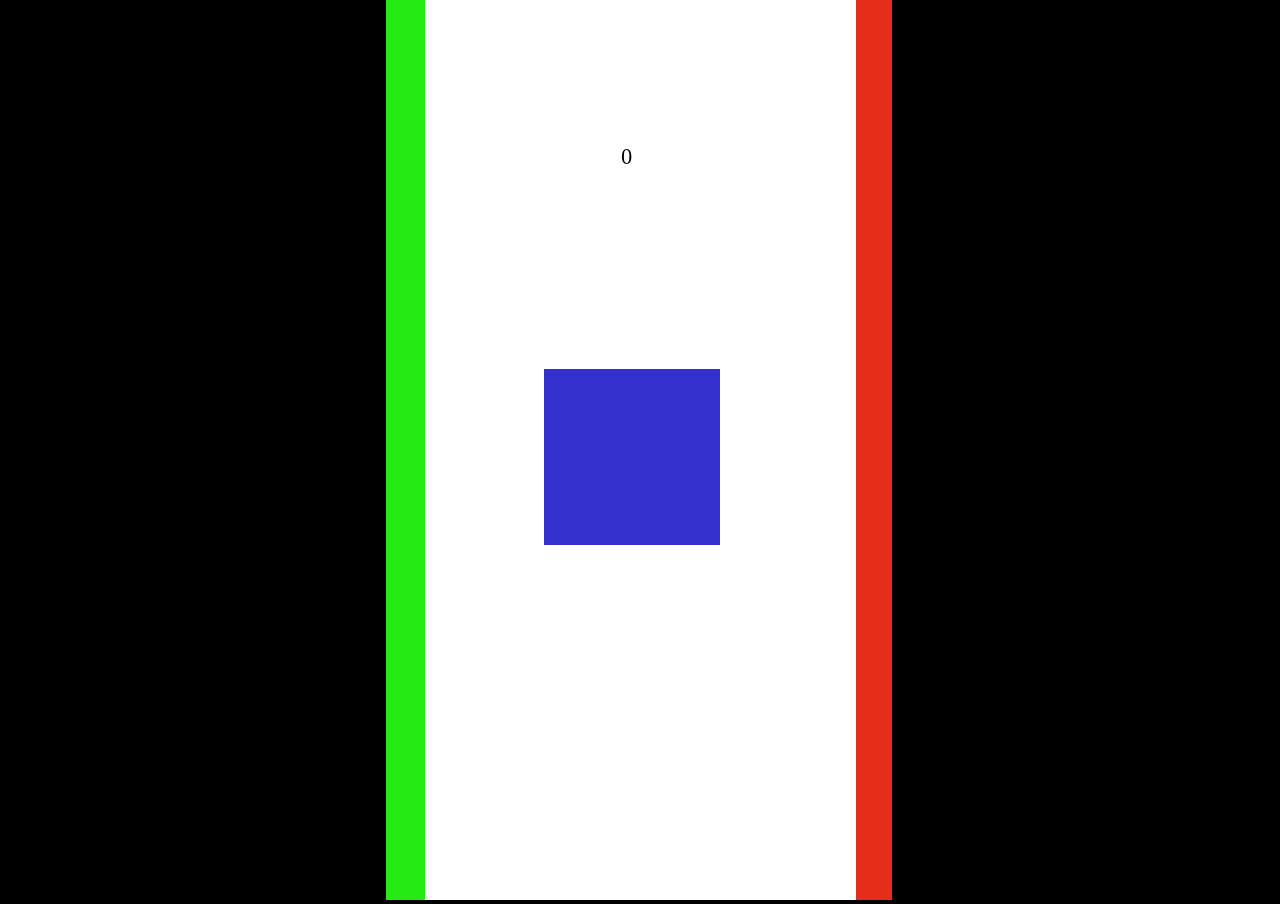
==== Gametest/index.html @ 2d41aaa9 "123" ====
﻿<!DOCTYPE html>
<html manifest="offline.appcache">
<head>
    <meta charset="UTF-8" />
	<meta http-equiv="X-UA-Compatible" content="IE=edge,chrome=1" />
	<title>New project</title>
	
	<!-- Standardised web app manifest -->
	<link rel="manifest" href="appmanifest.json" />
	
	<!-- Allow fullscreen mode on iOS devices. (These are Apple specific meta tags.) -->
	<meta name="viewport" content="width=device-width, initial-scale=1.0, maximum-scale=1.0, minimum-scale=1.0, user-scalable=no, minimal-ui" />
	<meta name="apple-mobile-web-app-capable" content="yes" />
	<meta name="apple-mobile-web-app-status-bar-style" content="black" />
	<link rel="apple-touch-icon" sizes="256x256" href="icon-256.png" />
	<meta name="HandheldFriendly" content="true" />
	
	<!-- Chrome for Android web app tags -->
	<meta name="mobile-web-app-capable" content="yes" />
	<link rel="shortcut icon" sizes="256x256" href="icon-256.png" />

    <!-- All margins and padding must be zero for the canvas to fill the screen. -->
	<style type="text/css">
		* {
			padding: 0;
			margin: 0;
		}
		html, body {
			background: #000;
			color: #fff;
			overflow: hidden;
			touch-action: none;
			-ms-touch-action: none;
		}
		canvas {
			touch-action-delay: none;
			touch-action: none;
			-ms-touch-action: none;
		}
    </style>
	

</head> 
 
<body> 
	<div id="fb-root"></div>
	
	<script>
	// Issue a warning if trying to preview an exported project on disk.
	(function(){
		// Check for running exported on file protocol
		if (window.location.protocol.substr(0, 4) === "file")
		{
			alert("Exported games won't work until you upload them. (When running on the file:/// protocol, browsers block many features from working for security reasons.)");
		}
	})();
	</script>
	
	<!-- The canvas must be inside a div called c2canvasdiv -->
	<div id="c2canvasdiv">
	
		<!-- The canvas the project will render to.  If you change its ID, don't forget to change the
		ID the runtime looks for in the jQuery events above (ready() and cr_sizeCanvas()). -->
		<canvas id="c2canvas" width="720" height="1280">
			<!-- This text is displayed if the visitor's browser does not support HTML5.
			You can change it, but it is a good idea to link to a description of a browser
			and provide some links to download some popular HTML5-compatible browsers. -->
			<h1>Your browser does not appear to support HTML5.  Try upgrading your browser to the latest version.  <a href="http://www.whatbrowser.org">What is a browser?</a>
			<br/><br/><a href="http://www.microsoft.com/windows/internet-explorer/default.aspx">Microsoft Internet Explorer</a><br/>
			<a href="http://www.mozilla.com/firefox/">Mozilla Firefox</a><br/>
			<a href="http://www.google.com/chrome/">Google Chrome</a><br/>
			<a href="http://www.apple.com/safari/download/">Apple Safari</a></h1>
		</canvas>
		
	</div>
	
	<!-- Pages load faster with scripts at the bottom -->
	
	<!-- Construct 2 exported games require jQuery. -->
	<script src="jquery-2.1.1.min.js"></script>


	
    <!-- The runtime script.  You can rename it, but don't forget to rename the reference here as well.
    This file will have been minified and obfuscated if you enabled "Minify script" during export. -->
	<script src="c2runtime.js"></script>

    <script>
		// Start the Construct 2 project running on window load.
		jQuery(document).ready(function ()
		{			
			// Create new runtime using the c2canvas
			cr_createRuntime("c2canvas");
		});
		
		// Pause and resume on page becoming visible/invisible
		function onVisibilityChanged() {
			if (document.hidden || document.mozHidden || document.webkitHidden || document.msHidden)
				cr_setSuspended(true);
			else
				cr_setSuspended(false);
		};
		
		document.addEventListener("visibilitychange", onVisibilityChanged, false);
		document.addEventListener("mozvisibilitychange", onVisibilityChanged, false);
		document.addEventListener("webkitvisibilitychange", onVisibilityChanged, false);
		document.addEventListener("msvisibilitychange", onVisibilityChanged, false);
		
		function OnRegisterSWError(e)
		{
			console.warn("Failed to register service worker: ", e);
		};
		
		// Runtime calls this global method when ready to start caching (i.e. after startup).
		// This registers the service worker which caches resources for offline support.
		window.C2_RegisterSW = function C2_RegisterSW()
		{
			if (!navigator.serviceWorker)
				return;		// no SW support, ignore call
			
			try {
				navigator.serviceWorker.register("sw.js", { scope: "./" })
				.then(function (reg)
				{
					console.log("Registered service worker on " + reg.scope);
				})
				.catch(OnRegisterSWError);
			}
			catch (e)
			{
				OnRegisterSWError(e);
			}
		};
    </script>
</body> 
</html>
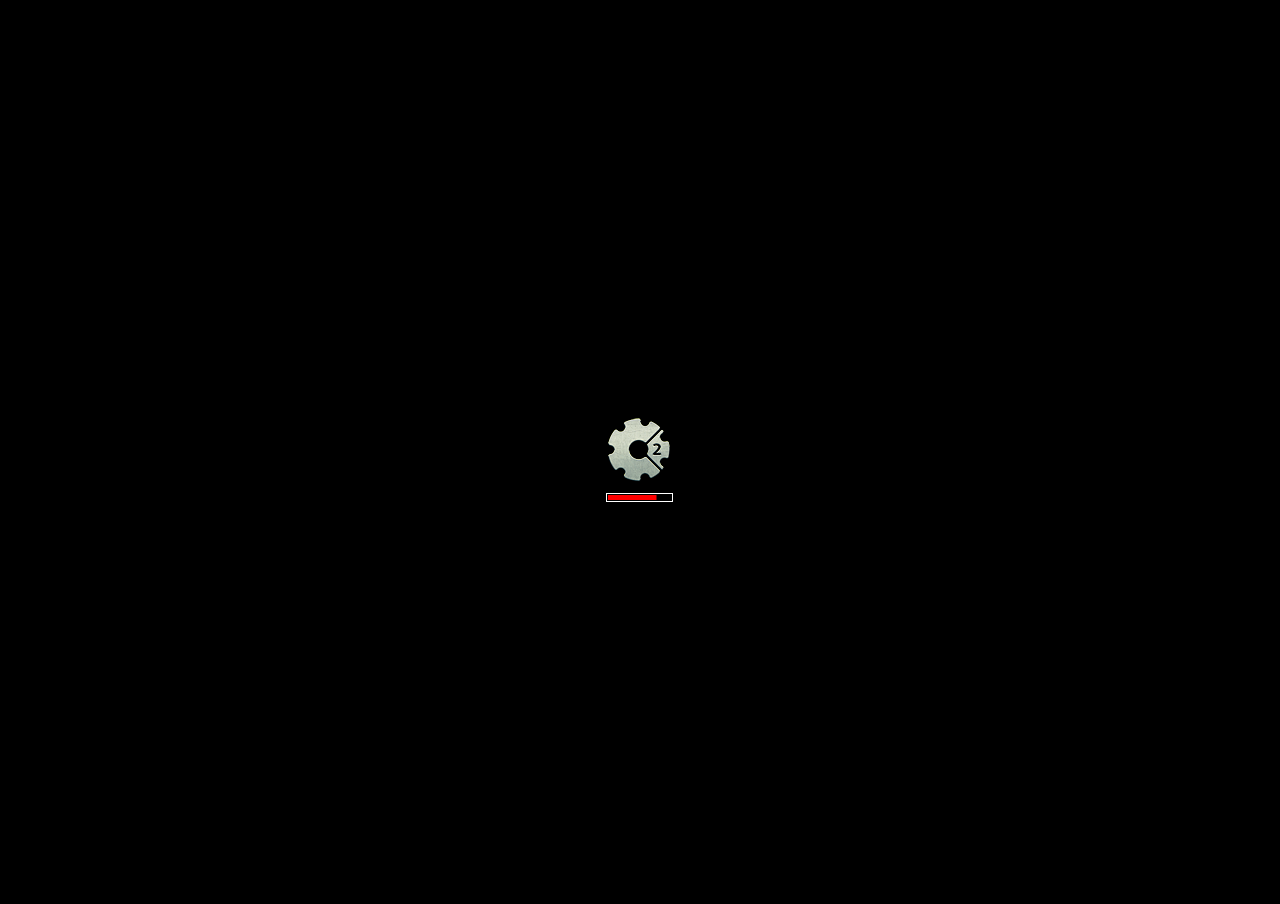
==== commit 824dc8e4: "ads upg" ====
--- a/Gametest/index.html
+++ b/Gametest/index.html
@@ -3,7 +3,7 @@
 <head>
     <meta charset="UTF-8" />
 	<meta http-equiv="X-UA-Compatible" content="IE=edge,chrome=1" />
-	<title>New project</title>
+	<title>Кто ты, Кто я, Кто вы</title>
 	
 	<!-- Standardised web app manifest -->
 	<link rel="manifest" href="appmanifest.json" />
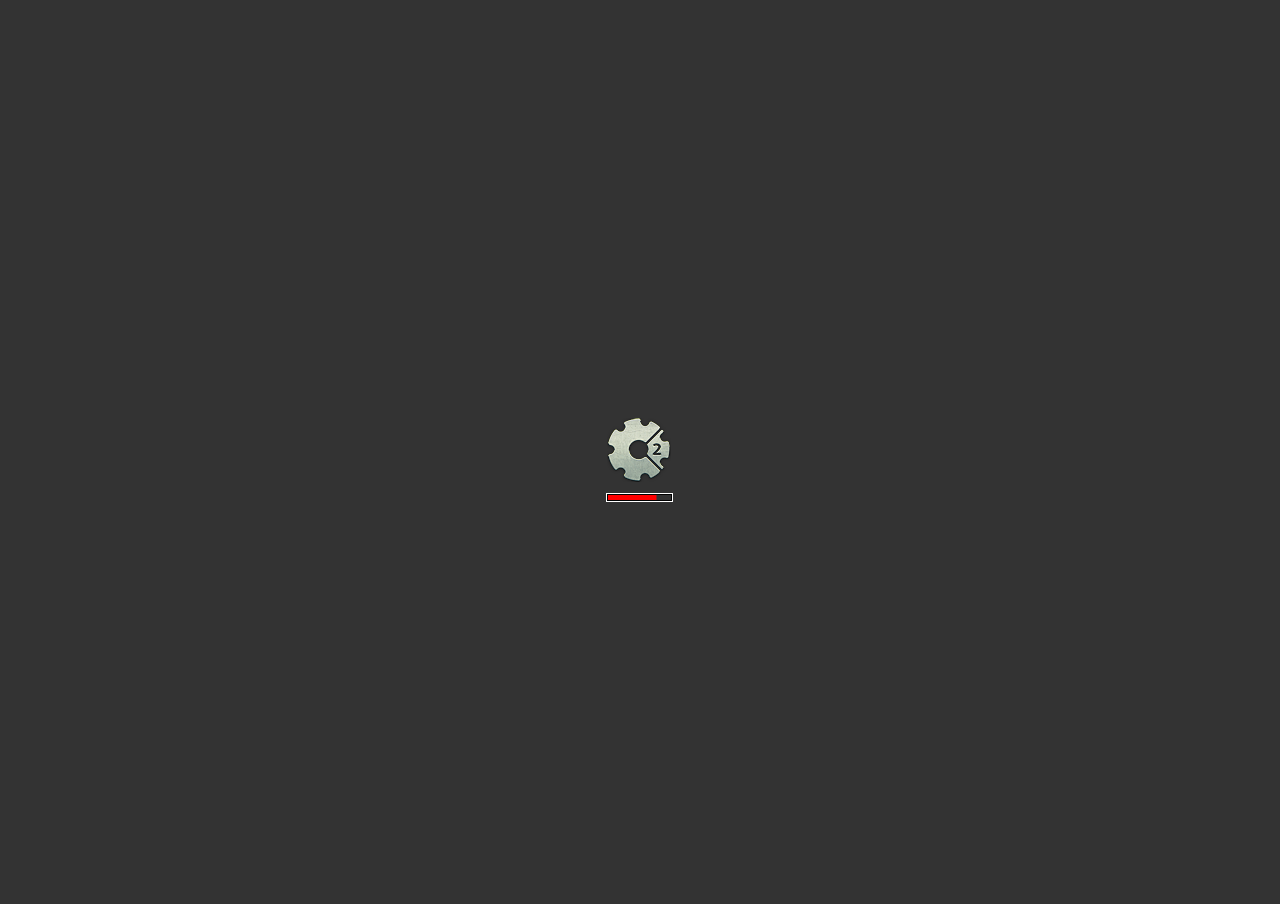
==== commit abd1c5dc: "123" ====
--- a/Gametest/index.html
+++ b/Gametest/index.html
@@ -26,8 +26,8 @@
 			margin: 0;
 		}
 		html, body {
-			background: #000;
-			color: #fff;
+			background: #333;
+			color: #333;
 			overflow: hidden;
 			touch-action: none;
 			-ms-touch-action: none;
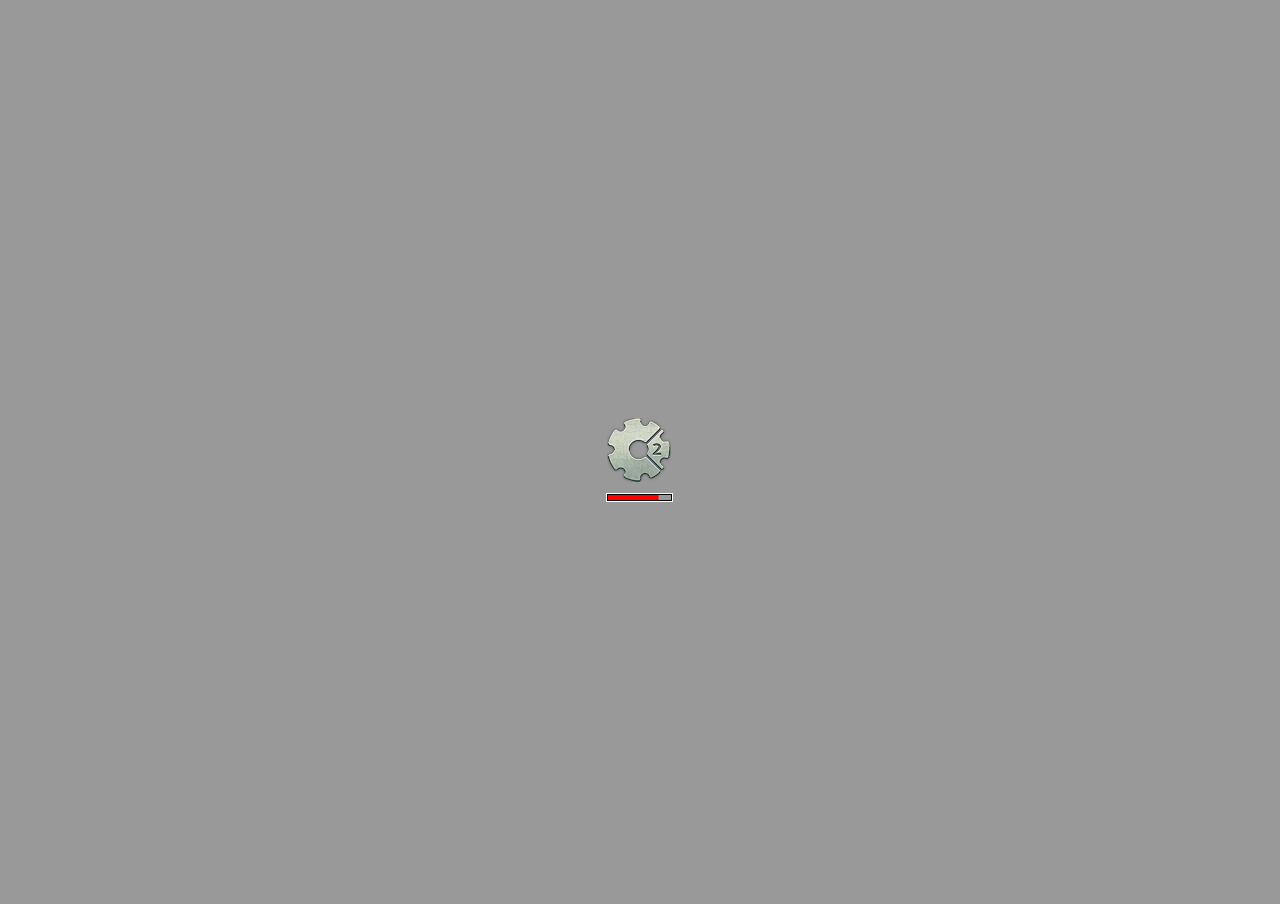
==== commit 368ab057: "Upg Game" ====
--- a/Gametest/index.html
+++ b/Gametest/index.html
@@ -26,8 +26,8 @@
 			margin: 0;
 		}
 		html, body {
-			background: #333;
-			color: #333;
+			background: #999;
+			color: #fff;
 			overflow: hidden;
 			touch-action: none;
 			-ms-touch-action: none;
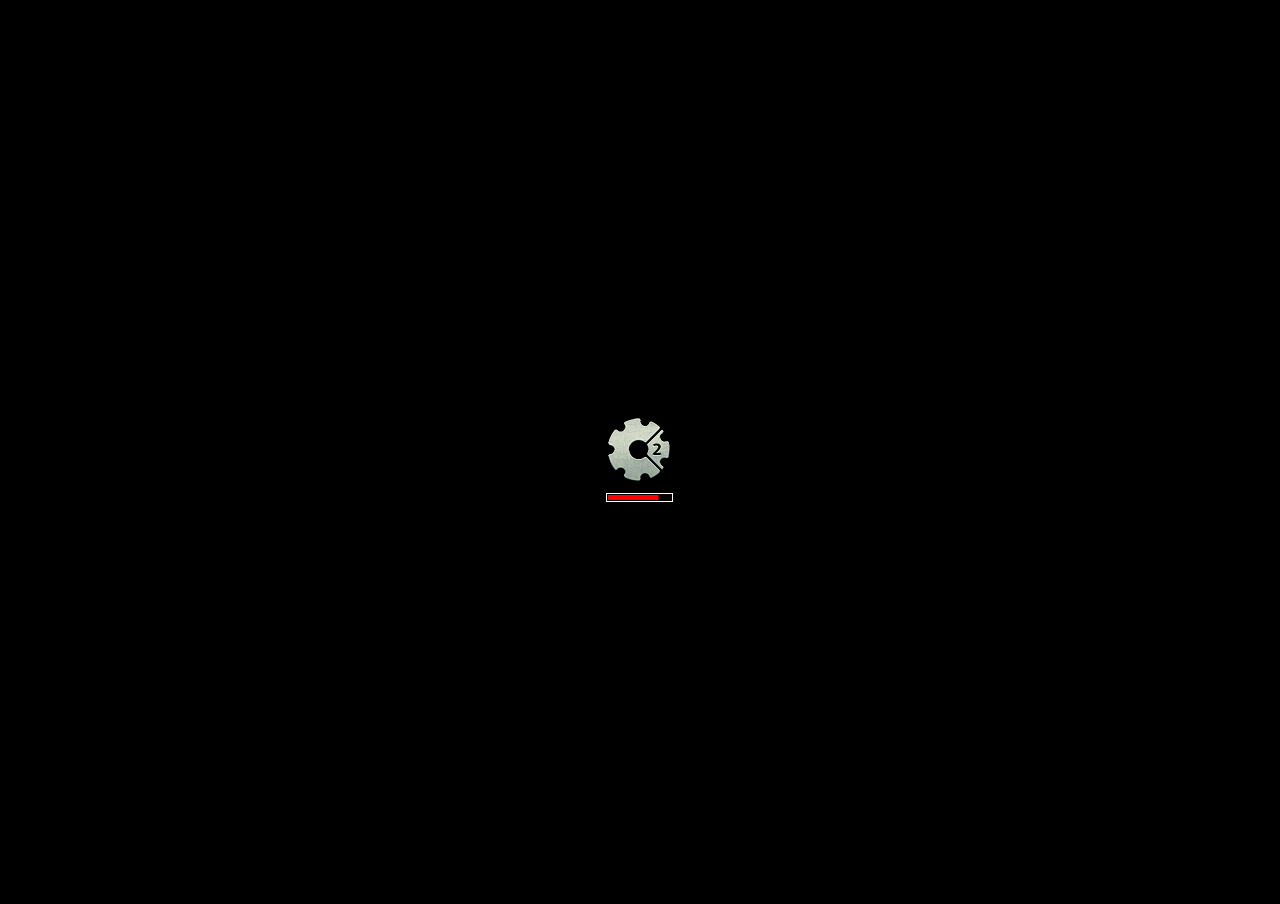
==== commit 93ff1f5b: "FinishGame 1.0.0" ====
--- a/Gametest/index.html
+++ b/Gametest/index.html
@@ -26,7 +26,7 @@
 			margin: 0;
 		}
 		html, body {
-			background: #999;
+			background: #000;
 			color: #fff;
 			overflow: hidden;
 			touch-action: none;
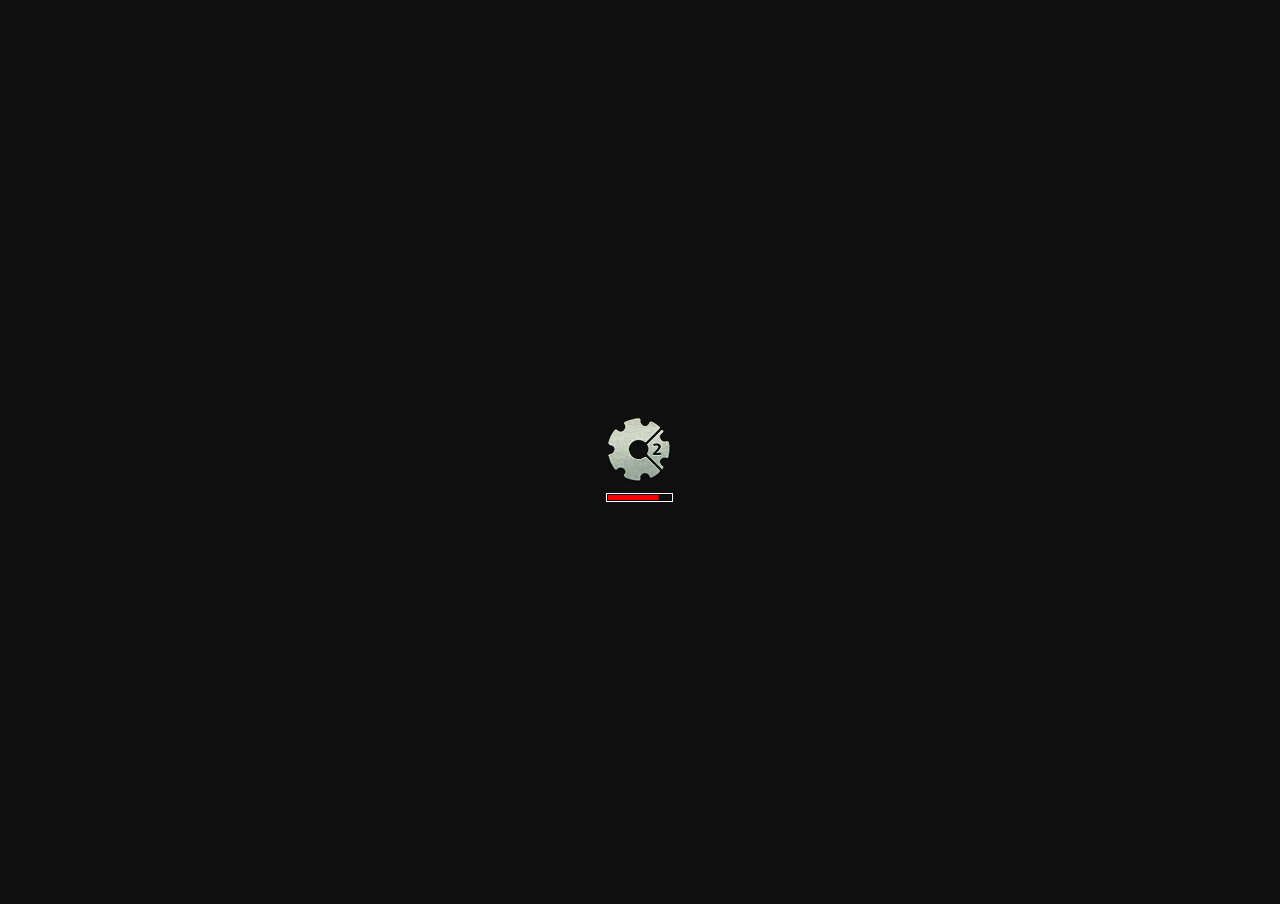
==== commit 3e4febd1: "FinishGame 1.0.1" ====
--- a/Gametest/index.html
+++ b/Gametest/index.html
@@ -26,7 +26,7 @@
 			margin: 0;
 		}
 		html, body {
-			background: #000;
+			background: #101010;
 			color: #fff;
 			overflow: hidden;
 			touch-action: none;
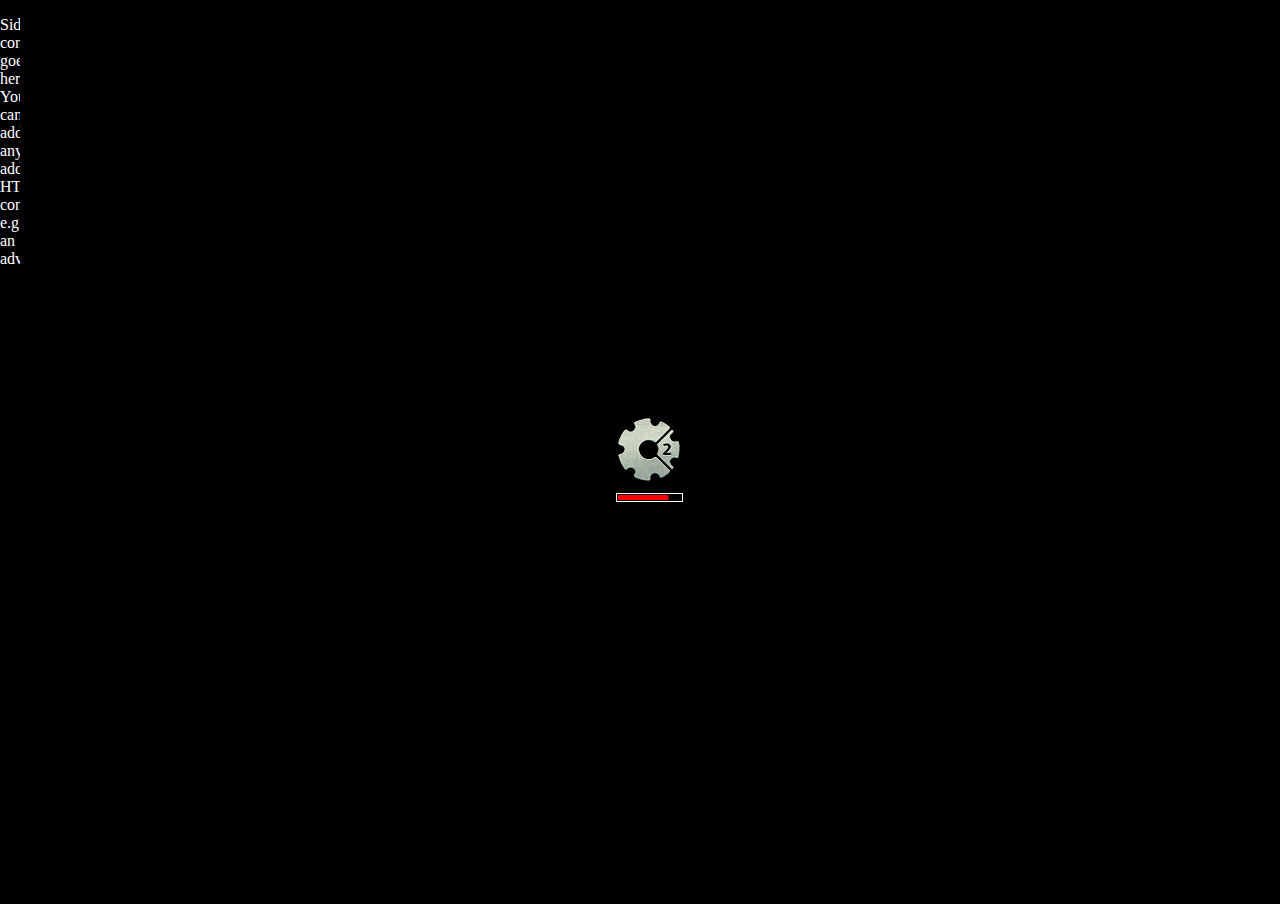
==== commit b55d4df8: "FinishGame 1.0.2" ====
--- a/Gametest/index.html
+++ b/Gametest/index.html
@@ -2,14 +2,14 @@
 <html manifest="offline.appcache">
 <head>
     <meta charset="UTF-8" />
+	
+	<!-- This ensures the canvas works on IE9+.  Don't remove it! -->
 	<meta http-equiv="X-UA-Compatible" content="IE=edge,chrome=1" />
-	<title>Кто ты, Кто я, Кто вы</title>
 	
 	<!-- Standardised web app manifest -->
 	<link rel="manifest" href="appmanifest.json" />
 	
 	<!-- Allow fullscreen mode on iOS devices. (These are Apple specific meta tags.) -->
-	<meta name="viewport" content="width=device-width, initial-scale=1.0, maximum-scale=1.0, minimum-scale=1.0, user-scalable=no, minimal-ui" />
 	<meta name="apple-mobile-web-app-capable" content="yes" />
 	<meta name="apple-mobile-web-app-status-bar-style" content="black" />
 	<link rel="apple-touch-icon" sizes="256x256" href="icon-256.png" />
@@ -18,119 +18,101 @@
 	<!-- Chrome for Android web app tags -->
 	<meta name="mobile-web-app-capable" content="yes" />
 	<link rel="shortcut icon" sizes="256x256" href="icon-256.png" />
-
-    <!-- All margins and padding must be zero for the canvas to fill the screen. -->
+	
+	<title>Кто ты, Кто я, Кто вы</title>
+	<!-- Note: running this exported project from disk may not work exactly like preview, since browsers block some features on the file:// protocol.  Once you've uploaded it to a server, it should work OK. -->
+	
 	<style type="text/css">
-		* {
+		body
+		{
+			background-color: black;
+			color: white;
+			margin: 0;
 			padding: 0;
-			margin: 0;
+			overflow: hidden;
 		}
-		html, body {
-			background: #101010;
-			color: #fff;
-			overflow: hidden;
-			touch-action: none;
-			-ms-touch-action: none;
+		
+		#side
+		{
+			width: 20px;
+			position: absolute;
+			top: 0px;
+			bottom: 0px;
 		}
-		canvas {
-			touch-action-delay: none;
-			touch-action: none;
-			-ms-touch-action: none;
+		
+		#main
+		{
+			position: absolute;
+			left: 20px;
+			top: 0px;
+			bottom: 0px;
+			right: 0px;
 		}
-    </style>
-	
-
+		
+		iframe
+		{
+			border: none;
+		}
+	</style>
 </head> 
  
-<body> 
-	<div id="fb-root"></div>
+<body>
+	<script src="jquery-2.1.1.min.js"></script>
+
+	<script>
+	var side_size = 20;
 	
-	<script>
 	// Issue a warning if trying to preview an exported project on disk.
 	(function(){
 		// Check for running exported on file protocol
 		if (window.location.protocol.substr(0, 4) === "file")
 		{
-			alert("Exported games won't work until you upload them. (When running on the file:/// protocol, browsers block many features from working for security reasons.)");
+			alert("Exported games won't work until you upload them.");
 		}
 	})();
+	
+	function size_iframe()
+	{
+		var w = jQuery(window).width() - side_size;
+		var h = jQuery(window).height();
+		jQuery("iframe").width(w).height(h);
+	};
+	
+	jQuery(document).ready(size_iframe);
+	jQuery(window).resize(size_iframe);
+	
+	function OnRegisterSWError(e)
+	{
+		console.warn("Failed to register service worker: ", e);
+	};
+	
+	// Runtime calls this global method when ready to start caching (i.e. after startup).
+	// This registers the service worker which caches resources for offline support.
+	window.C2_RegisterSW = function C2_RegisterSW()
+	{
+		if (!navigator.serviceWorker)
+			return;		// no SW support, ignore call
+		
+		try {
+			navigator.serviceWorker.register("sw.js", { scope: "./" })
+			.then(function (reg)
+			{
+				console.log("Registered service worker on " + reg.scope);
+			})
+			.catch(OnRegisterSWError);
+		}
+		catch (e)
+		{
+			OnRegisterSWError(e);
+		}
+	};
 	</script>
 	
-	<!-- The canvas must be inside a div called c2canvasdiv -->
-	<div id="c2canvasdiv">
-	
-		<!-- The canvas the project will render to.  If you change its ID, don't forget to change the
-		ID the runtime looks for in the jQuery events above (ready() and cr_sizeCanvas()). -->
-		<canvas id="c2canvas" width="720" height="1280">
-			<!-- This text is displayed if the visitor's browser does not support HTML5.
-			You can change it, but it is a good idea to link to a description of a browser
-			and provide some links to download some popular HTML5-compatible browsers. -->
-			<h1>Your browser does not appear to support HTML5.  Try upgrading your browser to the latest version.  <a href="http://www.whatbrowser.org">What is a browser?</a>
-			<br/><br/><a href="http://www.microsoft.com/windows/internet-explorer/default.aspx">Microsoft Internet Explorer</a><br/>
-			<a href="http://www.mozilla.com/firefox/">Mozilla Firefox</a><br/>
-			<a href="http://www.google.com/chrome/">Google Chrome</a><br/>
-			<a href="http://www.apple.com/safari/download/">Apple Safari</a></h1>
-		</canvas>
-		
+	<div id="side">
+		<p>Side content goes here. You can add any additional HTML content, e.g. an advert.</p>
 	</div>
-	
-	<!-- Pages load faster with scripts at the bottom -->
-	
-	<!-- Construct 2 exported games require jQuery. -->
-	<script src="jquery-2.1.1.min.js"></script>
-
-
-	
-    <!-- The runtime script.  You can rename it, but don't forget to rename the reference here as well.
-    This file will have been minified and obfuscated if you enabled "Minify script" during export. -->
-	<script src="c2runtime.js"></script>
-
-    <script>
-		// Start the Construct 2 project running on window load.
-		jQuery(document).ready(function ()
-		{			
-			// Create new runtime using the c2canvas
-			cr_createRuntime("c2canvas");
-		});
-		
-		// Pause and resume on page becoming visible/invisible
-		function onVisibilityChanged() {
-			if (document.hidden || document.mozHidden || document.webkitHidden || document.msHidden)
-				cr_setSuspended(true);
-			else
-				cr_setSuspended(false);
-		};
-		
-		document.addEventListener("visibilitychange", onVisibilityChanged, false);
-		document.addEventListener("mozvisibilitychange", onVisibilityChanged, false);
-		document.addEventListener("webkitvisibilitychange", onVisibilityChanged, false);
-		document.addEventListener("msvisibilitychange", onVisibilityChanged, false);
-		
-		function OnRegisterSWError(e)
-		{
-			console.warn("Failed to register service worker: ", e);
-		};
-		
-		// Runtime calls this global method when ready to start caching (i.e. after startup).
-		// This registers the service worker which caches resources for offline support.
-		window.C2_RegisterSW = function C2_RegisterSW()
-		{
-			if (!navigator.serviceWorker)
-				return;		// no SW support, ignore call
-			
-			try {
-				navigator.serviceWorker.register("sw.js", { scope: "./" })
-				.then(function (reg)
-				{
-					console.log("Registered service worker on " + reg.scope);
-				})
-				.catch(OnRegisterSWError);
-			}
-			catch (e)
-			{
-				OnRegisterSWError(e);
-			}
-		};
-    </script>
+	<div id="main">
+		<iframe allowfullscreen="true" src="game.html" scrolling="no" noresize="noresize" />
+	</div>
 </body> 
 </html> 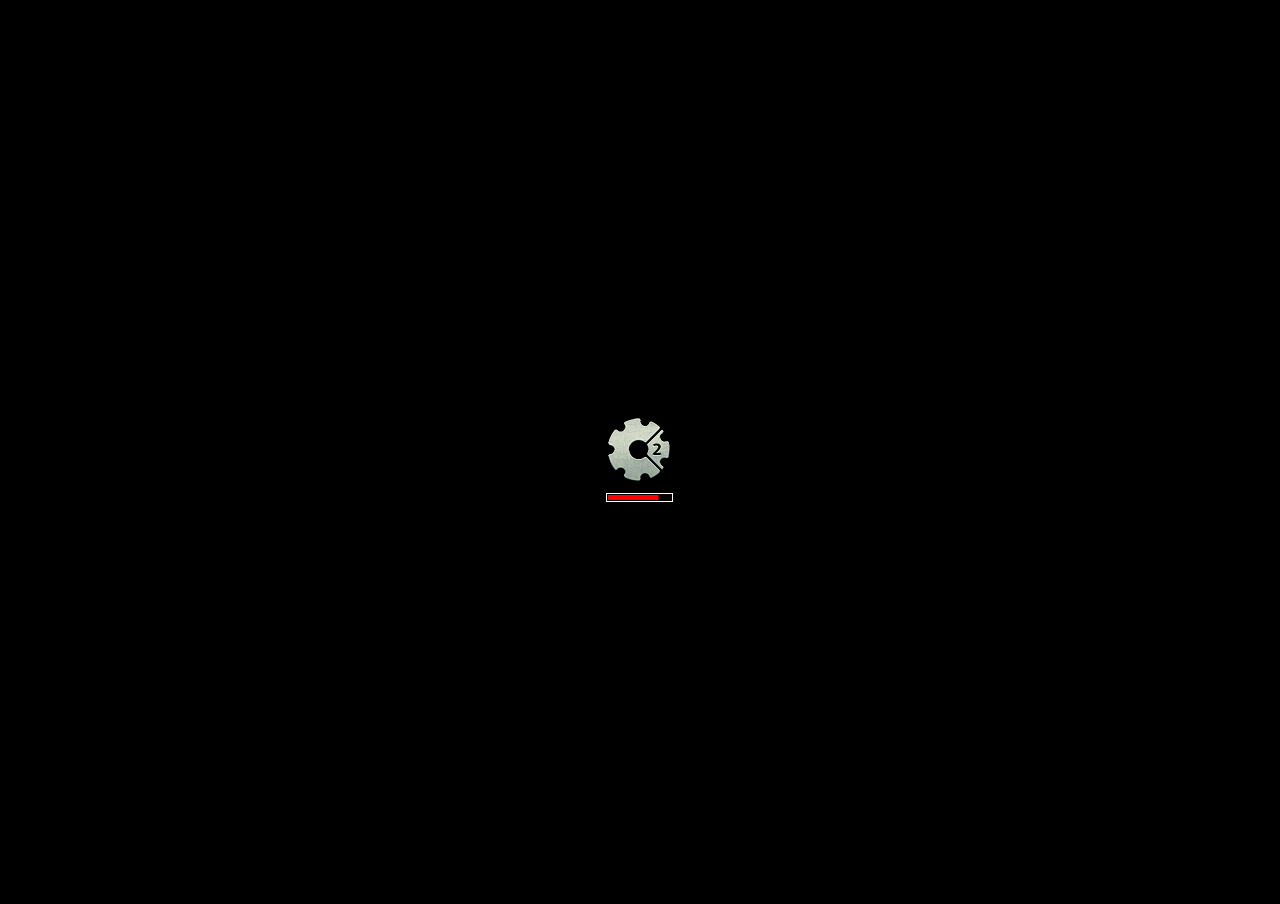
==== commit 07a56471: "FinishGame 1.0.3" ====
--- a/Gametest/index.html
+++ b/Gametest/index.html
@@ -2,14 +2,14 @@
 <html manifest="offline.appcache">
 <head>
     <meta charset="UTF-8" />
-	
-	<!-- This ensures the canvas works on IE9+.  Don't remove it! -->
 	<meta http-equiv="X-UA-Compatible" content="IE=edge,chrome=1" />
+	<title>Кто ты, Кто я, Кто вы</title>
 	
 	<!-- Standardised web app manifest -->
 	<link rel="manifest" href="appmanifest.json" />
 	
 	<!-- Allow fullscreen mode on iOS devices. (These are Apple specific meta tags.) -->
+	<meta name="viewport" content="width=device-width, initial-scale=1.0, maximum-scale=1.0, minimum-scale=1.0, user-scalable=no, minimal-ui" />
 	<meta name="apple-mobile-web-app-capable" content="yes" />
 	<meta name="apple-mobile-web-app-status-bar-style" content="black" />
 	<link rel="apple-touch-icon" sizes="256x256" href="icon-256.png" />
@@ -18,101 +18,119 @@
 	<!-- Chrome for Android web app tags -->
 	<meta name="mobile-web-app-capable" content="yes" />
 	<link rel="shortcut icon" sizes="256x256" href="icon-256.png" />
+
+    <!-- All margins and padding must be zero for the canvas to fill the screen. -->
+	<style type="text/css">
+		* {
+			padding: 0;
+			margin: 0;
+		}
+		html, body {
+			background: #000;
+			color: #fff;
+			overflow: hidden;
+			touch-action: none;
+			-ms-touch-action: none;
+		}
+		canvas {
+			touch-action-delay: none;
+			touch-action: none;
+			-ms-touch-action: none;
+		}
+    </style>
 	
-	<title>Кто ты, Кто я, Кто вы</title>
-	<!-- Note: running this exported project from disk may not work exactly like preview, since browsers block some features on the file:// protocol.  Once you've uploaded it to a server, it should work OK. -->
-	
-	<style type="text/css">
-		body
-		{
-			background-color: black;
-			color: white;
-			margin: 0;
-			padding: 0;
-			overflow: hidden;
-		}
-		
-		#side
-		{
-			width: 20px;
-			position: absolute;
-			top: 0px;
-			bottom: 0px;
-		}
-		
-		#main
-		{
-			position: absolute;
-			left: 20px;
-			top: 0px;
-			bottom: 0px;
-			right: 0px;
-		}
-		
-		iframe
-		{
-			border: none;
-		}
-	</style>
+
 </head> 
  
-<body>
-	<script src="jquery-2.1.1.min.js"></script>
-
+<body> 
+	<div id="fb-root"></div>
+	
 	<script>
-	var side_size = 20;
-	
 	// Issue a warning if trying to preview an exported project on disk.
 	(function(){
 		// Check for running exported on file protocol
 		if (window.location.protocol.substr(0, 4) === "file")
 		{
-			alert("Exported games won't work until you upload them.");
+			alert("Exported games won't work until you upload them. (When running on the file:/// protocol, browsers block many features from working for security reasons.)");
 		}
 	})();
-	
-	function size_iframe()
-	{
-		var w = jQuery(window).width() - side_size;
-		var h = jQuery(window).height();
-		jQuery("iframe").width(w).height(h);
-	};
-	
-	jQuery(document).ready(size_iframe);
-	jQuery(window).resize(size_iframe);
-	
-	function OnRegisterSWError(e)
-	{
-		console.warn("Failed to register service worker: ", e);
-	};
-	
-	// Runtime calls this global method when ready to start caching (i.e. after startup).
-	// This registers the service worker which caches resources for offline support.
-	window.C2_RegisterSW = function C2_RegisterSW()
-	{
-		if (!navigator.serviceWorker)
-			return;		// no SW support, ignore call
-		
-		try {
-			navigator.serviceWorker.register("sw.js", { scope: "./" })
-			.then(function (reg)
-			{
-				console.log("Registered service worker on " + reg.scope);
-			})
-			.catch(OnRegisterSWError);
-		}
-		catch (e)
-		{
-			OnRegisterSWError(e);
-		}
-	};
 	</script>
 	
-	<div id="side">
-		<p>Side content goes here. You can add any additional HTML content, e.g. an advert.</p>
+	<!-- The canvas must be inside a div called c2canvasdiv -->
+	<div id="c2canvasdiv">
+	
+		<!-- The canvas the project will render to.  If you change its ID, don't forget to change the
+		ID the runtime looks for in the jQuery events above (ready() and cr_sizeCanvas()). -->
+		<canvas id="c2canvas" width="720" height="1280">
+			<!-- This text is displayed if the visitor's browser does not support HTML5.
+			You can change it, but it is a good idea to link to a description of a browser
+			and provide some links to download some popular HTML5-compatible browsers. -->
+			<h1>Your browser does not appear to support HTML5.  Try upgrading your browser to the latest version.  <a href="http://www.whatbrowser.org">What is a browser?</a>
+			<br/><br/><a href="http://www.microsoft.com/windows/internet-explorer/default.aspx">Microsoft Internet Explorer</a><br/>
+			<a href="http://www.mozilla.com/firefox/">Mozilla Firefox</a><br/>
+			<a href="http://www.google.com/chrome/">Google Chrome</a><br/>
+			<a href="http://www.apple.com/safari/download/">Apple Safari</a></h1>
+		</canvas>
+		
 	</div>
-	<div id="main">
-		<iframe allowfullscreen="true" src="game.html" scrolling="no" noresize="noresize" />
-	</div>
+	
+	<!-- Pages load faster with scripts at the bottom -->
+	
+	<!-- Construct 2 exported games require jQuery. -->
+	<script src="jquery-2.1.1.min.js"></script>
+
+
+	
+    <!-- The runtime script.  You can rename it, but don't forget to rename the reference here as well.
+    This file will have been minified and obfuscated if you enabled "Minify script" during export. -->
+	<script src="c2runtime.js"></script>
+
+    <script>
+		// Start the Construct 2 project running on window load.
+		jQuery(document).ready(function ()
+		{			
+			// Create new runtime using the c2canvas
+			cr_createRuntime("c2canvas");
+		});
+		
+		// Pause and resume on page becoming visible/invisible
+		function onVisibilityChanged() {
+			if (document.hidden || document.mozHidden || document.webkitHidden || document.msHidden)
+				cr_setSuspended(true);
+			else
+				cr_setSuspended(false);
+		};
+		
+		document.addEventListener("visibilitychange", onVisibilityChanged, false);
+		document.addEventListener("mozvisibilitychange", onVisibilityChanged, false);
+		document.addEventListener("webkitvisibilitychange", onVisibilityChanged, false);
+		document.addEventListener("msvisibilitychange", onVisibilityChanged, false);
+		
+		function OnRegisterSWError(e)
+		{
+			console.warn("Failed to register service worker: ", e);
+		};
+		
+		// Runtime calls this global method when ready to start caching (i.e. after startup).
+		// This registers the service worker which caches resources for offline support.
+		window.C2_RegisterSW = function C2_RegisterSW()
+		{
+			if (!navigator.serviceWorker)
+				return;		// no SW support, ignore call
+			
+			try {
+				navigator.serviceWorker.register("sw.js", { scope: "./" })
+				.then(function (reg)
+				{
+					console.log("Registered service worker on " + reg.scope);
+				})
+				.catch(OnRegisterSWError);
+			}
+			catch (e)
+			{
+				OnRegisterSWError(e);
+			}
+		};
+    </script>
 </body> 
 </html> 